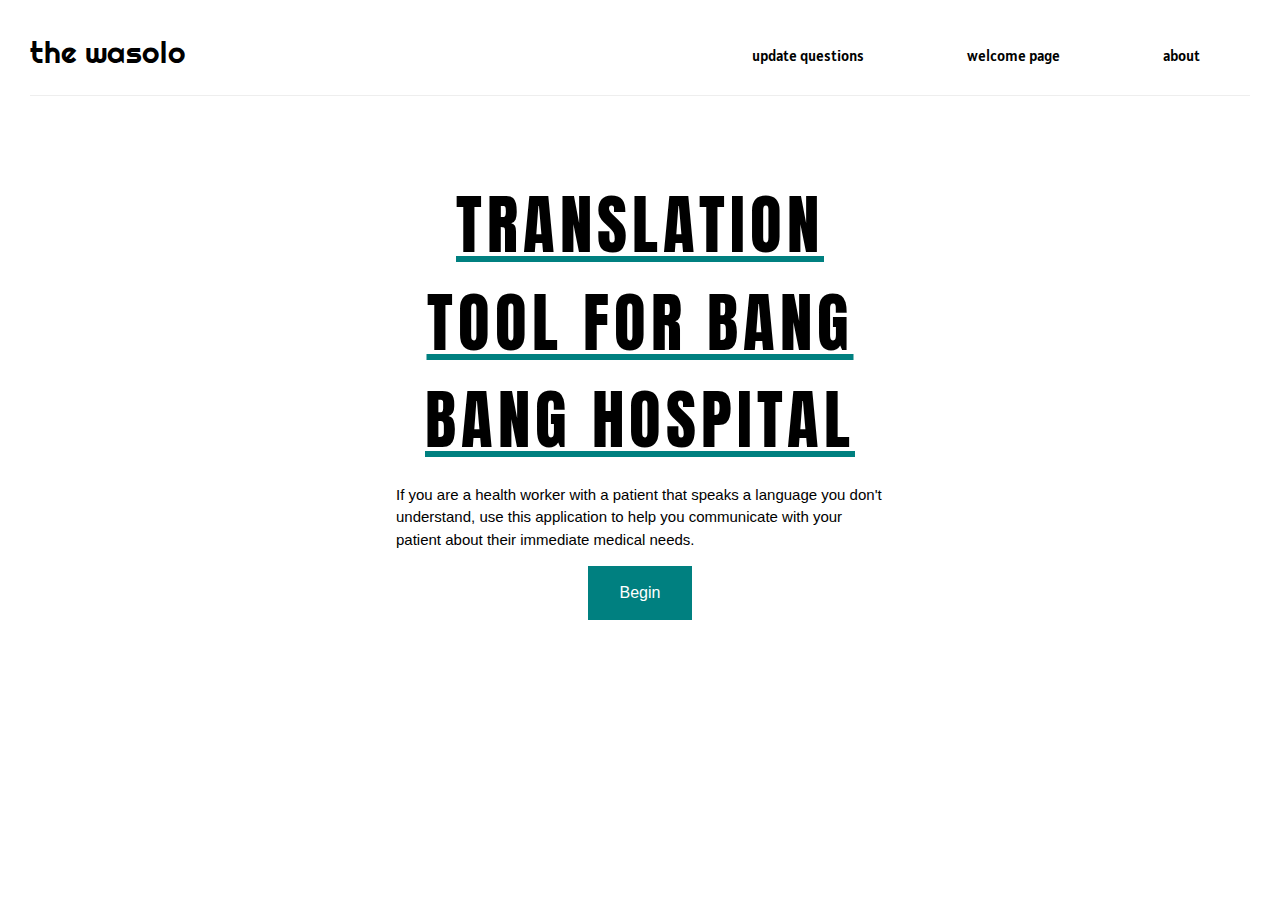
==== index.html @ 22769751 "initial files for the app" ====
<!DOCTYPE html>
<html lang="en">

<head>
    <meta charset="UTF-8" />
    <meta http-equiv="X-UA-Compatible" content="IE=edge,chrome=1">
    <title>The Wasolo</title>
    <link rel="stylesheet" type="text/css" href="css/demo.css" />
    <link rel="stylesheet" type="text/css" href="style.css" />
    <script type="text/javascript" src="js/modernizr.custom.86080.js"></script>
    <link rel="stylesheet" href="https://www.w3schools.com/w3css/4/w3.css">
    <link href="https://fonts.googleapis.com/css?family=Roboto&display=swap" rel="stylesheet">
    <link href="https://fonts.googleapis.com/css?family=Alatsi|Anton|Righteous&display=swap" rel="stylesheet">
    <title>Welcome</title>
</head>

<body class="main_container">

    <div class="header">

        <div class="menu_welcomePage">
            <ul>
                <li><a href="javascript:loadPage('/hospitalApp/updateQuestions.html')">update questions</a> </li>
                <li>welcome page</li>
                <li>about</li>

            </ul>
        </div>

        <div class="logo">
            <h2 class="logo">the wasolo</h2>
        </div>

    </div>
    <hr>

    <div class="content">
        <div class="welcomePage_title_container">
            <h1 class="page_title">Translation tool for Bang Bang hospital</h1>

            <p> If you are a health worker with a patient that speaks a language you don't understand, use this application to help you communicate with your patient about their immediate medical needs.</p>

            <div class="welcomePage_button_container">
                <button class="welcomePage_button">Begin</button>
            </div>

        </div>


    </div>





    <script src="https://ajax.googleapis.com/ajax/libs/jquery/3.4.1/jquery.min.js"></script>
    <script src="index.js"></script>
    <script>
        $(document).ready(function() {



        });
    </script>


</body>

</html>
---- style.css ----
:root {
    --teal: #008080;
}

body {
    background-color: white;
}

.main_container {
    margin: 30px;
}

.logo {
    font-family: 'Righteous', cursive;
}

.menu_welcomePage {
    font-family: 'Alatsi', sans-serif;
    float: right;
}

hr {
    border-color: black;
}

ul li {
    display: inline;
    padding: 50px;
}

ul li a {
    text-decoration: none;
}

.welcomePage_title_container {
    width: 40%;
    margin: auto;
    padding-top: 50px;
}

.page_title {
    font-family: 'Anton', sans-serif;
    font-size: 65px;
    text-transform: uppercase;
    text-align: center;
    letter-spacing: 5px;
    text-decoration: underline;
    text-decoration-color: #008080;
}

.welcomePage_button {
    background-color: #008080;
    border: none;
    color: white;
    padding: 15px 32px;
    text-align: center;
    text-decoration: none;
    display: inline-block;
    font-size: 16px;
}

.welcomePage_button_container {
    text-align: center;
}

.content {}

.updateQstns_modal {
    margin: auto;
    background-color: var(--teal);
    text-align: center;
    padding: 50px;
    position: relative;
    top: 150px;
    height: 540px;
    width: 30%;
    border-radius: 20px;
    color: white;
    font-family: 'Alatsi', sans-serif;
}

.updateQstns_title {
    font-size: 20px;
    font-weight: bold;
}

input[type=text] {
    background: transparent;
    border: none;
    border-bottom: 1px solid #000000;
    border-color: white;
}

input[type=submit] {
    background-color: black;
    border: none;
    color: white;
    padding: 16px 32px;
    text-decoration: none;
    margin: 4px 2px;
    cursor: pointer;
}

input[type="file"] {
    background-color: black;
}

.selectLanguageTitle {
    font-size: 30px;
    margin-top: 20px;
}

.listOFlanguages {
    margin: auto;
    width: 40%;
    height: 400px;
    font-family: 'Alatsi', sans-serif;
    column-count: 2;
}


/* styling for the select language check boxes */

.option-input {
    -webkit-appearance: none;
    -moz-appearance: none;
    -ms-appearance: none;
    -o-appearance: none;
    appearance: none;
    position: relative;
    top: 13.33333px;
    right: 0;
    bottom: 0;
    left: 0;
    height: 40px;
    width: 40px;
    transition: all 0.15s ease-out 0s;
    background: #cbd1d8;
    border: none;
    color: #fff;
    cursor: pointer;
    display: inline-block;
    margin-right: 0.5rem;
    outline: none;
    position: relative;
    z-index: 1000;
}

.option-input:hover {
    background: #9faab7;
}

.option-input:checked {
    background: var(--teal);
}

.option-input:checked::before {
    height: 40px;
    width: 40px;
    position: absolute;
    content: '✔';
    display: inline-block;
    font-size: 26.66667px;
    text-align: center;
    line-height: 40px;
}

.option-input:checked::after {
    -webkit-animation: click-wave 0.65s;
    -moz-animation: click-wave 0.65s;
    animation: click-wave 0.65s;
    background: #40e0d0;
    content: '';
    display: block;
    position: relative;
    z-index: 100;
}

.option-input.radio {
    border-radius: 50%;
}

.option-input.radio::after {
    border-radius: 50%;
}

.lang_label {
    display: block;
    line-height: 40px;
}
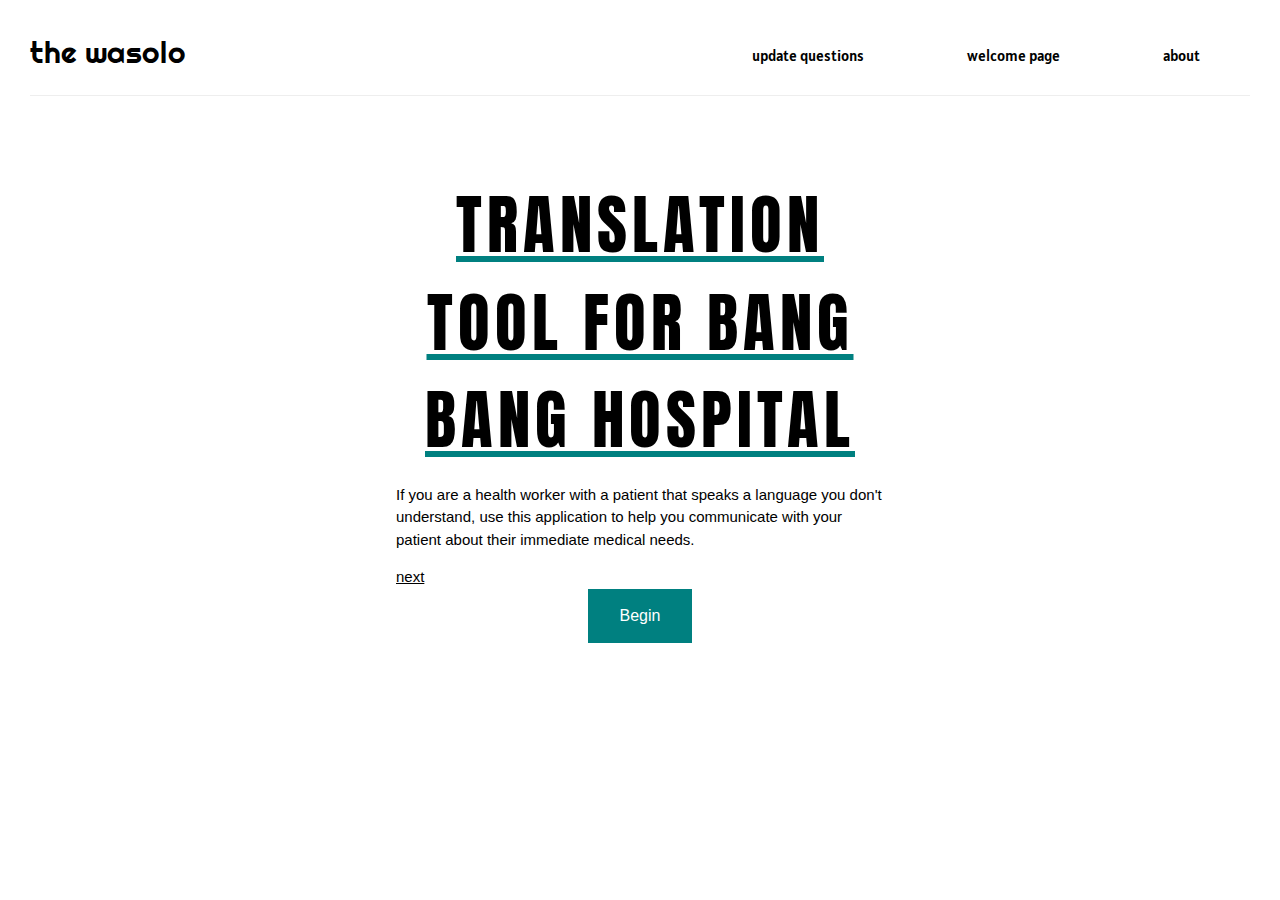
==== commit 8c071524: "fixed the url for the next link" ====
--- a/index.html
+++ b/index.html
@@ -20,7 +20,8 @@
 
         <div class="menu_welcomePage">
             <ul>
-                <li><a href="javascript:loadPage('/hospitalApp/updateQuestions.html')">update questions</a> </li>
+
+                <li><a href="javascript:loadPage('/thewasolo/language.html')">update questions</a> </li>
                 <li>welcome page</li>
                 <li>about</li>
 
@@ -34,14 +35,16 @@
     </div>
     <hr>
 
-    <div class="content">
+    <div id="pageDetails">
         <div class="welcomePage_title_container">
             <h1 class="page_title">Translation tool for Bang Bang hospital</h1>
 
             <p> If you are a health worker with a patient that speaks a language you don't understand, use this application to help you communicate with your patient about their immediate medical needs.</p>
 
+            <a href="./language.html"> next </a>
+
             <div class="welcomePage_button_container">
-                <button class="welcomePage_button">Begin</button>
+                <button onclick="window.location.href = '/language.html';" class="welcomePage_button">Begin</button>
             </div>
 
         </div>
@@ -63,7 +66,6 @@
         });
     </script>
 
-
 </body>
 
 </html>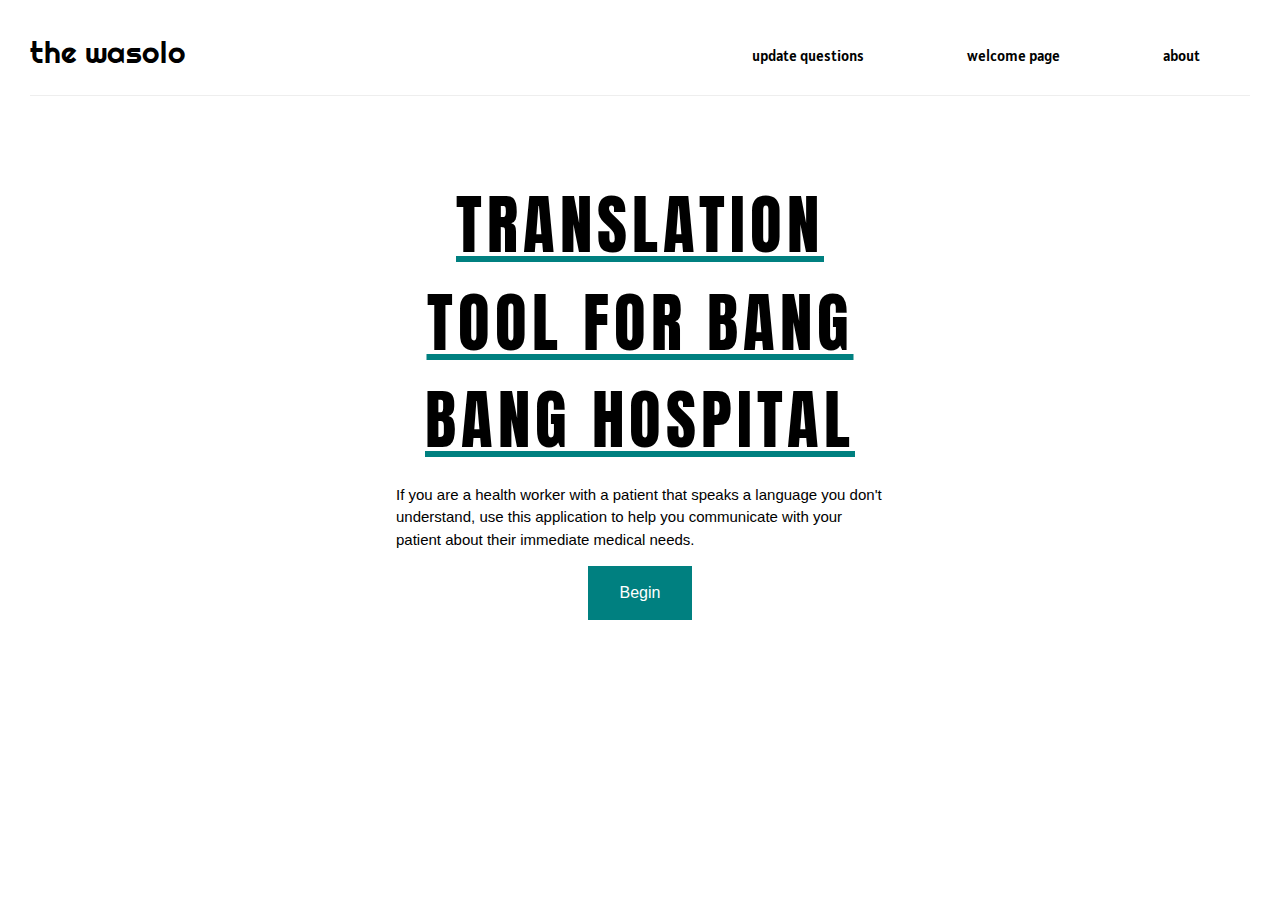
==== commit db3b4686: "fixed the url for the load page  link" ====
--- a/index.html
+++ b/index.html
@@ -21,7 +21,7 @@
         <div class="menu_welcomePage">
             <ul>
 
-                <li><a href="javascript:loadPage('/thewasolo/language.html')">update questions</a> </li>
+                <li><a href="javascript:loadPage('./language.html')">update questions</a> </li>
                 <li>welcome page</li>
                 <li>about</li>
 
@@ -41,10 +41,8 @@
 
             <p> If you are a health worker with a patient that speaks a language you don't understand, use this application to help you communicate with your patient about their immediate medical needs.</p>
 
-            <a href="./language.html"> next </a>
-
             <div class="welcomePage_button_container">
-                <button onclick="window.location.href = '/language.html';" class="welcomePage_button">Begin</button>
+                <button onclick="window.location.href = './language.html';" class="welcomePage_button">Begin</button>
             </div>
 
         </div>
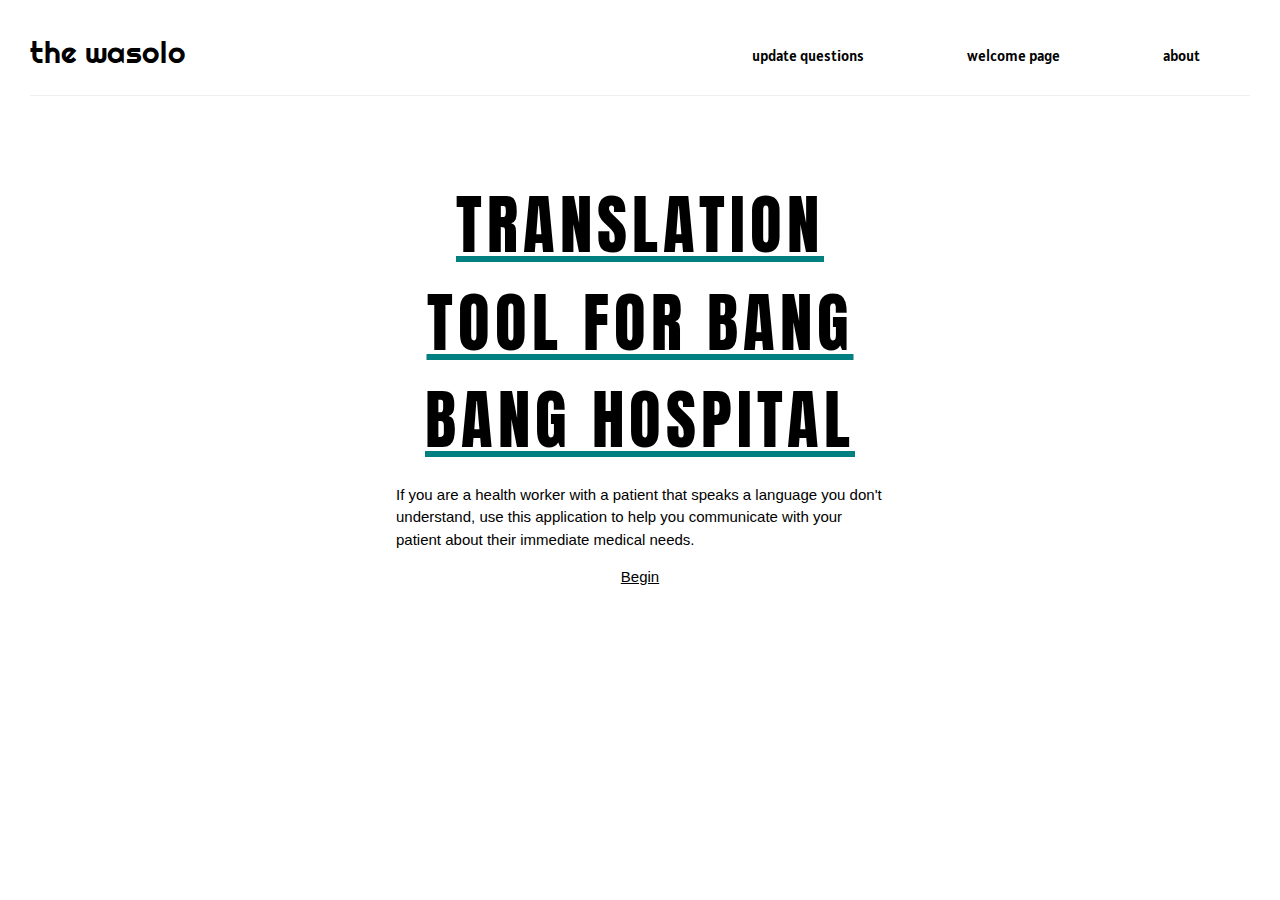
==== commit 94ba39c1: "added the language page for the doctor" ====
--- a/index.html
+++ b/index.html
@@ -21,8 +21,9 @@
         <div class="menu_welcomePage">
             <ul>
 
-                <li><a href="javascript:loadPage('./language.html')">update questions</a> </li>
-                <li>welcome page</li>
+                <li><a href="javascript:loadPage('./updateQuestions.html')">update questions</a> </li>
+                <li>
+                    <a href="./index.html">welcome page</a> </li>
                 <li>about</li>
 
             </ul>
@@ -42,7 +43,8 @@
             <p> If you are a health worker with a patient that speaks a language you don't understand, use this application to help you communicate with your patient about their immediate medical needs.</p>
 
             <div class="welcomePage_button_container">
-                <button onclick="window.location.href = './language.html';" class="welcomePage_button">Begin</button>
+                <a class="next_button" href="javascript:loadPage('./doctorLanguage.html')">  Begin </a>
+
             </div>
 
         </div>
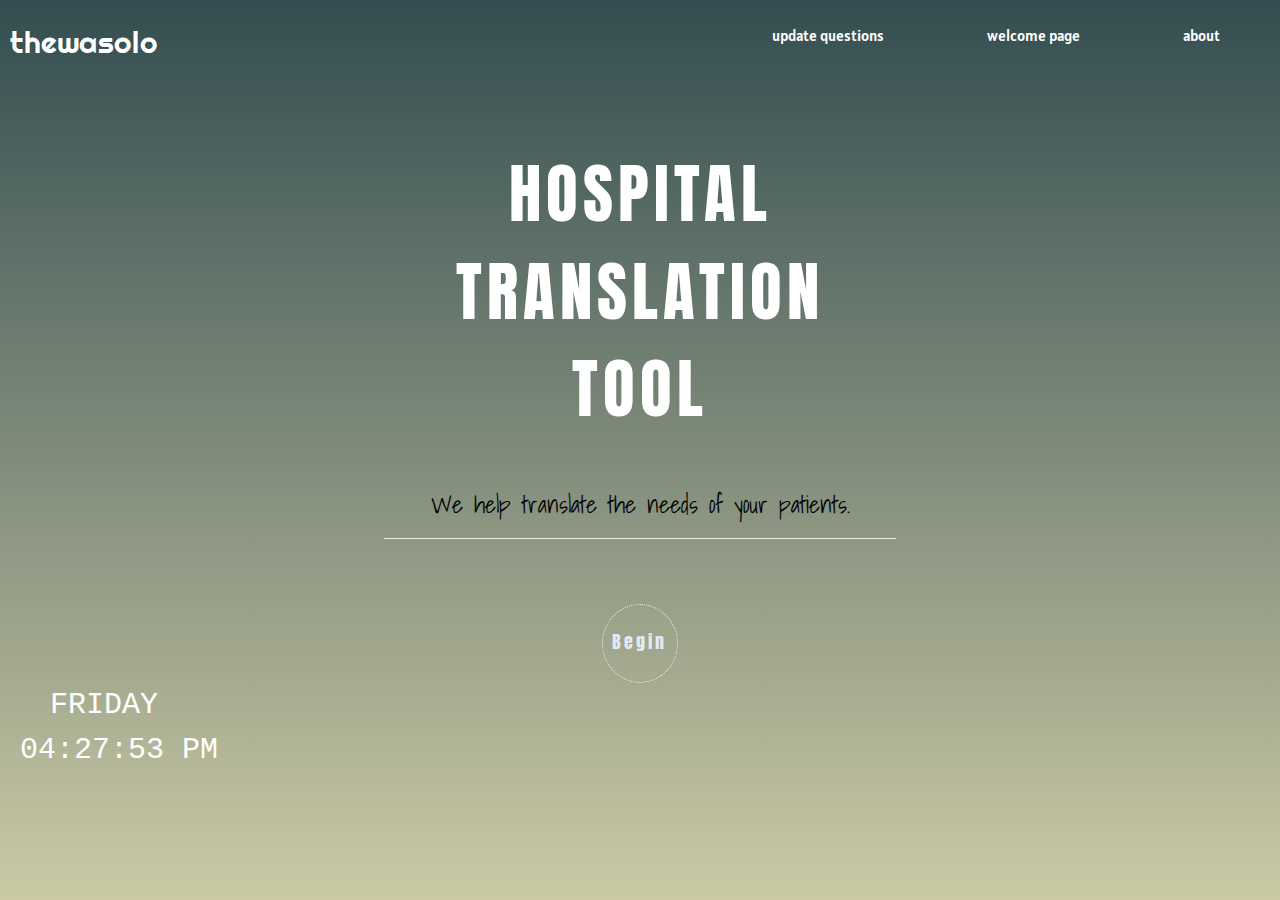
==== commit ab53a675: "added an interactive body image, created a new patient response form and added the question modal" ====
--- a/index.html
+++ b/index.html
@@ -11,6 +11,7 @@
     <link rel="stylesheet" href="https://www.w3schools.com/w3css/4/w3.css">
     <link href="https://fonts.googleapis.com/css?family=Roboto&display=swap" rel="stylesheet">
     <link href="https://fonts.googleapis.com/css?family=Alatsi|Anton|Righteous&display=swap" rel="stylesheet">
+    <link rel="stylesheet" type="text/css" href="//fonts.googleapis.com/css?family=Shadows+Into+Light" />
     <title>Welcome</title>
 </head>
 
@@ -30,38 +31,39 @@
         </div>
 
         <div class="logo">
-            <h2 class="logo">the wasolo</h2>
+            <h2 class="logo"> <a href="./index.html">thewasolo</a> </h2>
         </div>
 
     </div>
-    <hr>
 
-    <div id="pageDetails">
+    <div class="welcomePage" id="pageDetails">
         <div class="welcomePage_title_container">
-            <h1 class="page_title">Translation tool for Bang Bang hospital</h1>
+            <h1 class="page_title">Hospital Translation Tool</h1>
+            <br>
+            <p class="slogan">We help translate the needs of your patients.</p>
 
-            <p> If you are a health worker with a patient that speaks a language you don't understand, use this application to help you communicate with your patient about their immediate medical needs.</p>
-
-            <div class="welcomePage_button_container">
-                <a class="next_button" href="javascript:loadPage('./doctorLanguage.html')">  Begin </a>
-
+            <hr>
+            <br><br>
+            <div class="round-button">
+                <div class="round-button-circle"><a onclick="changeColor('#334d50', '#ffffff')" href="javascript:loadPage('./patientLanguage.html')" class="round-button">Begin</a></div>
             </div>
 
         </div>
 
+        <div class="time">
+            <div class="day" id="day"></div>
+            <div id='clock'></div>
+        </div>
+
 
     </div>
-
-
-
-
-
     <script src="https://ajax.googleapis.com/ajax/libs/jquery/3.4.1/jquery.min.js"></script>
     <script src="index.js"></script>
     <script>
         $(document).ready(function() {
 
-
+            displayTime();
+            setInterval(displayTime, 1000);
 
         });
     </script>
--- a/style.css
+++ b/style.css
@@ -1,26 +1,35 @@
 :root {
     --teal: #008080;
+    --yellow: #cbcaa5;
 }
 
 body {
-    background-color: white;
-}
-
-.main_container {
-    margin: 30px;
-}
-
-.logo {
-    font-family: 'Righteous', cursive;
+    background: #334d50;
+    /* fallback for old browsers */
+    background: -webkit-linear-gradient(to top, #cbcaa5, #334d50);
+    /* Chrome 10-25, Safari 5.1-6 */
+    background: linear-gradient(to top, #cbcaa5, #334d50);
+    /* W3C, IE 10+/ Edge, Firefox 16+, Chrome 26+, Opera 12+, Safari 7+ */
+    background-repeat: no-repeat;
+    background-attachment: fixed;
+    color: white;
+    font-family: "Anton", sans-serif;
+}
+
+.main_container {}
+
+.logo a {
+    font-family: "Righteous", cursive;
+    text-decoration: none;
+}
+
+.header {
+    padding: 10px;
 }
 
 .menu_welcomePage {
-    font-family: 'Alatsi', sans-serif;
+    font-family: "Alatsi", sans-serif;
     float: right;
-}
-
-hr {
-    border-color: black;
 }
 
 ul li {
@@ -32,23 +41,38 @@
     text-decoration: none;
 }
 
+ul li a:hover {
+    text-decoration: underline;
+}
+
 .welcomePage_title_container {
     width: 40%;
     margin: auto;
     padding-top: 50px;
 }
 
+.slogan {
+    color: black;
+    text-align: center;
+    font-family: "Shadows Into Light";
+    font-size: 24px;
+    font-style: normal;
+    font-variant: normal;
+    font-weight: 100;
+    line-height: 20px;
+}
+
 .page_title {
-    font-family: 'Anton', sans-serif;
+    font-family: "Anton", sans-serif;
     font-size: 65px;
     text-transform: uppercase;
     text-align: center;
     letter-spacing: 5px;
-    text-decoration: underline;
-    text-decoration-color: #008080;
-}
-
-.welcomePage_button {
+    color: white;
+}
+
+.welcomePage_button,
+.next_button {
     background-color: #008080;
     border: none;
     color: white;
@@ -57,10 +81,7 @@
     text-decoration: none;
     display: inline-block;
     font-size: 16px;
-}
-
-.welcomePage_button_container {
-    text-align: center;
+    margin: auto;
 }
 
 .content {}
@@ -71,27 +92,25 @@
     text-align: center;
     padding: 50px;
     position: relative;
-    top: 150px;
     height: 540px;
     width: 30%;
     border-radius: 20px;
     color: white;
-    font-family: 'Alatsi', sans-serif;
+    font-family: "Alatsi", sans-serif;
 }
 
 .updateQstns_title {
     font-size: 20px;
-    font-weight: bold;
-}
-
-input[type=text] {
+}
+
+input[type="text"] {
     background: transparent;
     border: none;
     border-bottom: 1px solid #000000;
     border-color: white;
 }
 
-input[type=submit] {
+input[type="submit"] {
     background-color: black;
     border: none;
     color: white;
@@ -107,15 +126,53 @@
 
 .selectLanguageTitle {
     font-size: 30px;
-    margin-top: 20px;
-}
-
-.listOFlanguages {
+    margin: auto;
+}
+
+.listOFlanguages,
+.categories {
     margin: auto;
     width: 40%;
-    height: 400px;
-    font-family: 'Alatsi', sans-serif;
+    height: 250px;
+    font-family: "Alatsi", sans-serif;
     column-count: 2;
+}
+
+.categoryTitle {
+    font-size: 30px;
+}
+
+.category_subtitle {
+    font-size: 15px;
+    text-transform: uppercase;
+    text-align: center;
+    letter-spacing: 5px;
+    text-decoration: none;
+    cursor: pointer;
+}
+
+.categories {
+    padding: 30px;
+    width: 80%;
+    column-count: unset;
+}
+
+audio {
+    height: 15px;
+    width: 150px;
+    text-align: center;
+}
+
+.skinCategory {
+    display: none;
+}
+
+a {
+    cursor: pointer;
+}
+
+.patientResponseFormat {
+    font-size: 11px;
 }
 
 
@@ -158,7 +215,7 @@
     height: 40px;
     width: 40px;
     position: absolute;
-    content: '✔';
+    content: "✔";
     display: inline-block;
     font-size: 26.66667px;
     text-align: center;
@@ -170,7 +227,7 @@
     -moz-animation: click-wave 0.65s;
     animation: click-wave 0.65s;
     background: #40e0d0;
-    content: '';
+    content: "";
     display: block;
     position: relative;
     z-index: 100;
@@ -187,4 +244,237 @@
 .lang_label {
     display: block;
     line-height: 40px;
+}
+
+
+/* response form styling */
+
+input[id="responseFormat_number"] {
+    width: 100%;
+    padding: 12px 20px;
+    margin: 8px 0;
+    display: inline-block;
+    border: 1px solid #ccc;
+    border-radius: 4px;
+    box-sizing: border-box;
+}
+
+
+/* input[type=patientResponse] {
+    width: 100%;
+    padding: 12px 20px;
+    margin: 8px 0;
+    display: inline-block;
+    border: 1px solid #ccc;
+    border-radius: 4px;
+    box-sizing: border-box;
+} */
+
+input[id="responseFormSubmitButton"] {
+    width: 100%;
+    background-color: var(--teal);
+    color: white;
+    padding: 14px 20px;
+    margin: 8px 0;
+    border: none;
+    border-radius: 4px;
+    cursor: pointer;
+}
+
+.responseForm {
+    border-radius: 5px;
+    background-color: #f2f2f2;
+    padding: 20px;
+    width: 50%;
+    margin: auto;
+}
+
+
+/* begin button styling */
+
+.round-button {
+    width: 15%;
+    margin: auto;
+}
+
+.round-button-circle {
+    width: 100%;
+    height: 0;
+    padding-bottom: 100%;
+    border-radius: 50%;
+    border: 10px solid #98a1a4;
+    overflow: hidden;
+}
+
+.round-button-circle {
+    width: 100%;
+    height: 0;
+    padding-bottom: 100%;
+    border-radius: 50%;
+    border: 1px dotted white;
+    overflow: hidden;
+    background: transparent;
+    box-shadow: 0 0 1px gray;
+}
+
+.round-button-circle:hover {
+    background: var(--yellow);
+}
+
+.round-button a {
+    display: block;
+    float: left;
+    width: 100%;
+    padding-top: 50%;
+    padding-bottom: 50%;
+    line-height: 1em;
+    margin-top: -0.5em;
+    text-align: center;
+    color: #e2eaf3;
+    font-family: Verdana;
+    font-size: 1.2em;
+    font-weight: 100;
+    text-decoration: none;
+    font-family: "Anton", sans-serif;
+    letter-spacing: 3px;
+}
+
+.time {
+    font-family: "Courier New", Courier, monospace;
+    font-size: 30px;
+    text-transform: uppercase;
+    margin-left: 20px;
+}
+
+.day {
+    margin-left: 30px;
+}
+
+
+/* styling for the arrows */
+
+.arrow {
+    border: solid white;
+    border-width: 0 3px 3px 0;
+    display: inline-block;
+    padding: 3px;
+}
+
+.left {
+    transform: rotate(135deg);
+    -webkit-transform: rotate(135deg);
+    margin-left: 50%;
+}
+
+
+/* styling for the modal */
+
+.w3-container {
+    margin-top: 150px;
+}
+
+.question-content {
+    text-align: center;
+}
+
+.question-title {
+    font-size: 40px;
+    margin-top: 30px;
+}
+
+.question {
+    font-size: 20px;
+    margin-top: 40px;
+}
+
+.modal-nav-div {
+    display: flex;
+    margin: unset;
+}
+
+.modal-nav-buttons {
+    flex: 1;
+    padding: 40px;
+    margin-left: 60px;
+}
+
+@media (min-width: 993px) {
+    .local-modal {
+        height: 300px;
+        width: 500px;
+        background-color: #7e9a81;
+    }
+}
+
+
+/* styling for the patient responses */
+
+.answers {
+    text-align: center;
+    margin: auto;
+    width: 40%;
+}
+
+.answer-One {
+    height: 200px;
+    width: 400px;
+    background-color: yellow;
+    display: flex;
+    justify-content: space-between;
+    padding: 70px;
+    margin-top: 50px;
+}
+
+.answer-two {
+    height: 200px;
+    width: 400px;
+    background-color: blue;
+}
+
+.answer-three {
+    height: 200px;
+    width: 400px;
+    background-color: pink;
+    margin-top: 30px;
+}
+
+
+/* styling for the answer shapes */
+
+.triangle-up {
+    width: 0;
+    height: 0;
+    border-left: 25px solid transparent;
+    border-right: 25px solid transparent;
+    border-bottom: 50px solid #555;
+}
+
+.circle {
+    height: 50px;
+    width: 50px;
+    background-color: #555;
+    border-radius: 50%;
+}
+
+
+/* styling for the range slider */
+
+.slidecontainer {
+    width: 60%;
+}
+
+.slider {
+    -webkit-appearance: none;
+    width: 80%;
+    height: 25px;
+    background: gray;
+    outline: none;
+    opacity: 0.7;
+    -webkit-transition: 0.2s;
+    transition: opacity 0.2s;
+    margin: 40px;
+}
+
+.slider:hover {
+    opacity: 1;
 }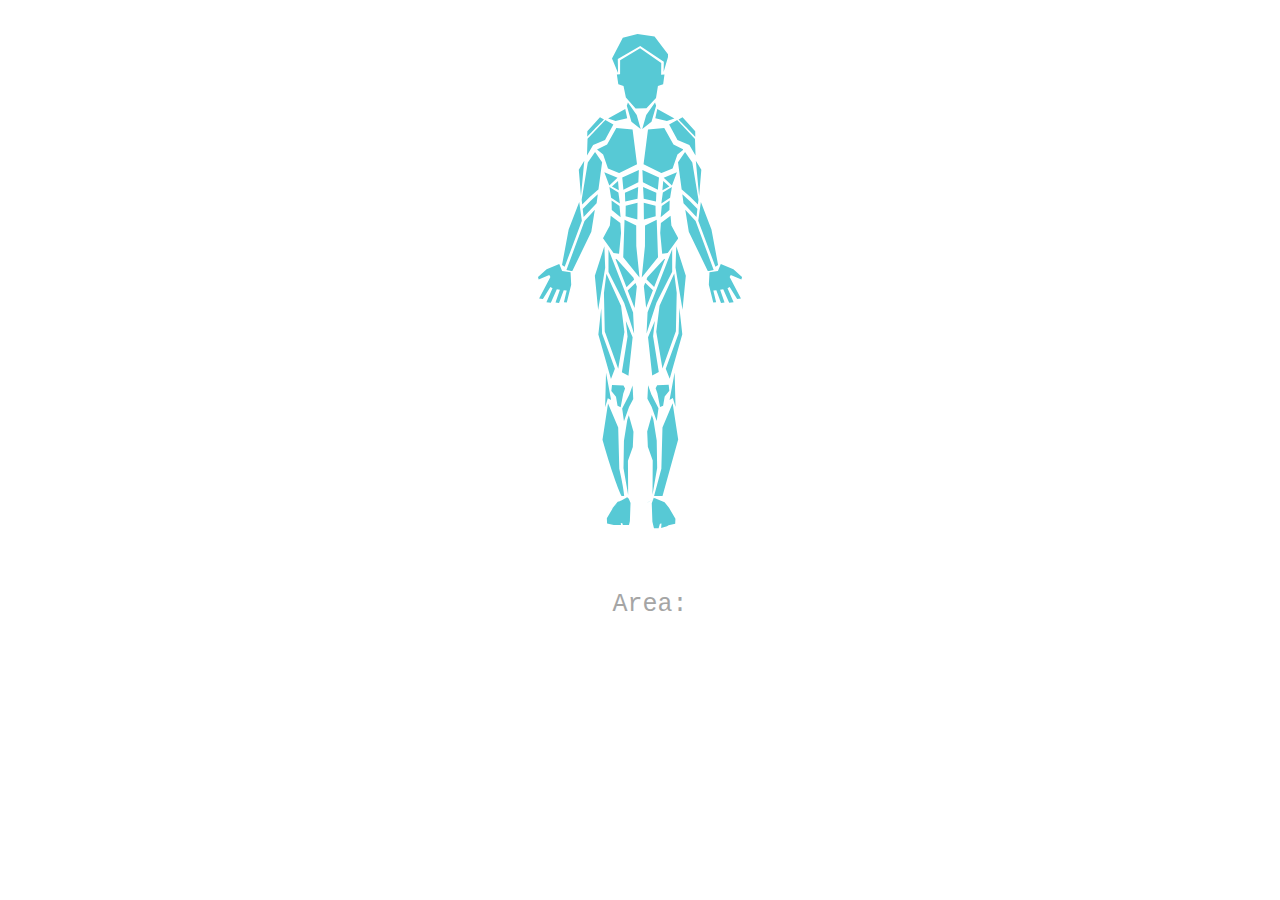
==== commit 0db369d2: "modified changes for the whole application" ====
--- a/index.html
+++ b/index.html
@@ -1,73 +1,43 @@
 <!DOCTYPE html>
 <html lang="en">
+<head>
 
-<head>
-    <meta charset="UTF-8" />
-    <meta http-equiv="X-UA-Compatible" content="IE=edge,chrome=1">
-    <title>The Wasolo</title>
-    <link rel="stylesheet" type="text/css" href="css/demo.css" />
-    <link rel="stylesheet" type="text/css" href="style.css" />
-    <script type="text/javascript" src="js/modernizr.custom.86080.js"></script>
-    <link rel="stylesheet" href="https://www.w3schools.com/w3css/4/w3.css">
-    <link href="https://fonts.googleapis.com/css?family=Roboto&display=swap" rel="stylesheet">
-    <link href="https://fonts.googleapis.com/css?family=Alatsi|Anton|Righteous&display=swap" rel="stylesheet">
-    <link rel="stylesheet" type="text/css" href="//fonts.googleapis.com/css?family=Shadows+Into+Light" />
-    <title>Welcome</title>
+    <!-- Meta Tags -->
+    <meta charset="UTF-8">
+    <meta http-equiv="X-UA-Compatible" content="ie=edge">
+
+    <!-- Stylesheet Docs -->
+    <link rel="stylesheet" href="index.css">
+
+    <!-- Javascript Docs -->
+    <script type="text/javascript" src="index.js"></script>
+
 </head>
+<body>
 
-<body class="main_container">
+    <!-- Human Body //-->
+    <div class="human-body">
+        <svg data-position='head' id='head' class='head' xmlns='http://www.w3.org/2000/svg' width='56.594' height='95.031' viewBox='0 0 56.594 95.031'><path d='M15.92 68.5l8.8 12.546 3.97 13.984-9.254-7.38-4.622-15.848zm27.1 0l-8.8 12.546-3.976 13.988 9.254-7.38 4.622-15.848zm6.11-27.775l.108-11.775-21.16-14.742L8.123 26.133 8.09 40.19l-3.24.215 1.462 9.732 5.208 1.81 2.36 11.63 9.72 11.018 10.856-.324 9.56-10.37 1.918-11.952 5.207-1.81 1.342-9.517zm-43.085-1.84l-.257-13.82L28.226 11.9l23.618 15.755-.216 10.37 4.976-17.085L42.556 2.376 25.49 0 10.803 3.673.002 24.415z'/></svg>
+        <svg data-position='left-shoulder' id='left-shoulder' class='left-shoulder' xmlns='http://www.w3.org/2000/svg' width='109.532' height='46.594' viewBox='0 0 109.532 46.594'><path d='m 38.244,-0.004 1.98,9.232 -11.653,2.857 -7.474,-2.637 z M 17.005,10.536 12.962,8.35 0.306,22.35 0.244,27.675 c 0,0 16.52,-17.015 16.764,-17.14 z m 1.285,0.58 C 18.3,11.396 0.528,30.038 0.528,30.038 L -0.01,46.595 6.147,36.045 18.017,30.989 26.374,15.6 Z'/></svg>
+        <svg data-position='right-shoulder' id='right-shoulder' class='right-shoulder' xmlns='http://www.w3.org/2000/svg' width='109.532' height='46.594' viewBox='0 0 109.532 46.594'><path d='m 3.2759972,-0.004 -1.98,9.232 11.6529998,2.857 7.473999,-2.637 z m 21.2379988,10.54 4.044,-2.187 12.656,14 0.07,5.33 c 0,0 -16.524,-17.019 -16.769,-17.144 z m -1.285,0.58 c -0.008,0.28 17.762,18.922 17.762,18.922 l 0.537,16.557 -6.157,-10.55 -11.871,-5.057 L 15.147997,15.6 Z'/></svg>
+        <svg data-position='left-arm' id='left-arm' class='left-arm' xmlns='http://www.w3.org/2000/svg' width='156.344' height='119.25' viewBox='0 0 156.344 119.25'><path d='m21.12,56.5a1.678,1.678 0 0 1 -0.427,0.33l0.935,8.224l12.977,-13.89l1.2,-8.958a168.2,168.2 0 0 0 -14.685,14.294zm1.387,12.522l-18.07,48.91l5.757,1.333l19.125,-39.44l3.518,-22.047l-10.33,11.244zm-5.278,-18.96l2.638,18.74l-17.2,46.023l-2.657,-1.775l6.644,-35.518l10.575,-27.47zm18.805,-12.323a1.78,1.78 0 0 1 0.407,-0.24l3.666,-27.345l-7.037,-10.139l-7.258,10.58l-6.16,37.04l0.566,4.973a151.447,151.447 0 0 1 15.808,-14.87l0.008,0.001zm-13.742,-28.906l-3.3,35.276l-2.2,-26.238l5.5,-9.038z'/></svg>
+        <svg data-position='right-arm' id='right-arm' class='right-arm' xmlns='http://www.w3.org/2000/svg' width='156.344' height='119.25' viewBox='0 0 156.344 119.25'><path d='m 18.997,56.5 a 1.678,1.678 0 0 0 0.427,0.33 L 18.489,65.054 5.512,51.164 4.312,42.206 A 168.2,168.2 0 0 1 18.997,56.5 Z m -1.387,12.522 18.07,48.91 -5.757,1.333 L 10.798,79.825 7.28,57.778 17.61,69.022 Z m 5.278,-18.96 -2.638,18.74 17.2,46.023 2.657,-1.775 L 33.463,77.532 22.888,50.062 Z M 4.083,37.739 A 1.78,1.78 0 0 0 3.676,37.499 L 0.01,10.154 7.047,0.015 l 7.258,10.58 6.16,37.04 -0.566,4.973 A 151.447,151.447 0 0 0 4.091,37.738 l -0.008,10e-4 z m 13.742,-28.906 3.3,35.276 2.2,-26.238 -5.5,-9.038 z'/></svg>
+        <svg data-position='chest' id='chest' class='chest' xmlns='http://www.w3.org/2000/svg' width='86.594' height='45.063' viewBox='0 0 86.594 45.063'><path d='M19.32 0l-9.225 16.488-10.1 5.056 6.15 4.836 4.832 14.07 11.2 4.616 17.85-8.828-4.452-34.7zm47.934 0l9.225 16.488 10.1 5.056-6.15 4.836-4.833 14.07-11.2 4.616-17.844-8.828 4.45-34.7z'/></svg>
+        <svg data-position='stomach' id='stomach' class='stomach' xmlns='http://www.w3.org/2000/svg' width='75.25' height='107.594' viewBox='0 0 75.25 107.594'><path d='M19.25 7.49l16.6-7.5-.5 12.16-14.943 7.662zm-10.322 8.9l6.9 3.848-.8-9.116zm5.617-8.732L1.32 2.15 6.3 15.6zm-8.17 9.267l9.015 5.514 1.54 11.028-8.795-5.735zm15.53 5.89l.332 8.662 12.286-2.665.664-11.826zm14.61 84.783L33.28 76.062l-.08-20.53-11.654-5.736-1.32 37.5zM22.735 35.64L22.57 46.3l11.787 3.166.166-16.657zm-14.16-5.255L16.49 35.9l1.1 11.25-8.8-7.06zm8.79 22.74l-9.673-7.28-.84 9.78L-.006 68.29l10.564 14.594 5.5.883 1.98-20.735zM56 7.488l-16.6-7.5.5 12.16 14.942 7.66zm10.32 8.9l-6.9 3.847.8-9.116zm-5.617-8.733L73.93 2.148l-4.98 13.447zm8.17 9.267l-9.015 5.514-1.54 11.03 8.8-5.736zm-15.53 5.89l-.332 8.662-12.285-2.665-.664-11.827zm-14.61 84.783l3.234-31.536.082-20.532 11.65-5.735 1.32 37.5zm13.78-71.957l.166 10.66-11.786 3.168-.166-16.657zm14.16-5.256l-7.915 5.514-1.1 11.25 8.794-7.06zm-8.79 22.743l9.673-7.28.84 9.78 6.862 12.66-10.564 14.597-5.5.883-1.975-20.74z'/></svg>
+        <svg data-position='left-leg' id='left-leg' class='left-leg' xmlns='http://www.w3.org/2000/svg' width='93.626' height='250.625' viewBox='0 0 93.626 250.625'><path d='m 18.00179,139.99461 -0.664,5.99 4.647,5.77 1.55,9.1 3.1,1.33 2.655,-13.755 1.77,-4.88 -1.55,-3.107 z m 20.582,0.444 -3.32,9.318 -7.082,13.755 1.77,12.647 5.09,-14.2 4.205,-7.982 z m -26.557,-12.645 5.09,27.29 -3.32,-1.777 -2.656,8.875 z m 22.795,42.374 -1.55,4.88 -3.32,20.634 -0.442,27.51 4.65,26.847 -0.223,-34.39 4.87,-13.754 0.663,-15.087 z m -10.623,12.424 1.106,41.267 c 14.157565,64.57987 -5.846437,10.46082 -16.8199998,-29.07 l 5.5329998,-36.384 z m -9.71,-178.164003 0,22.476 15.71,31.073 9.923,30.850003 -1.033,-21.375 z m 25.49,30.248 0.118,-0.148 -0.793,-2.024 -16.545,-18.16 -1.242,-0.44 10.984,28.378 z m -6.255,10.766 6.812,17.6 2.274,-21.596 -1.344,-3.43 z m -26.4699998,17.82 0.827,25.340003 12.8159998,35.257 -3.928,10.136 -12.6099998,-44.51 z M 31.81879,76.04161 l 0.345,0.826 6.47,15.48 -4.177,38.342 -6.594,-3.526 5.715,-35.7 z m -21.465,-74.697003 0.827,21.373 L 4.1527902,65.02561 0.84679017,30.870607 Z m 2.068,27.323 14.677,32.391 3.307,26.000003 -6.2,36.58 -13.437,-37.241 -0.8269998,-38.342003 z'/></svg>
+        <svg data-position='right-leg' id='right-leg' class='right-leg' xmlns='http://www.w3.org/2000/svg' width='80' height='250.625' viewBox='0 0 80 250.625'><path d='m 26.664979,139.7913 0.663,5.99 -4.647,5.77 -1.55,9.1 -3.1,1.33 -2.655,-13.755 -1.77,-4.88 1.55,-3.107 z m -20.5820002,0.444 3.3200005,9.318 7.0799997,13.755 -1.77,12.647 -5.0899997,-14.2 -4.2000005,-7.987 z m 3.7620005,29.73 1.5499997,4.88 3.32,20.633 0.442,27.51 -4.648,26.847 0.22,-34.39 -4.8670002,-13.754 -0.67,-15.087 z m 10.6229997,12.424 -1.107,41.267 -8.852,33.28 9.627,-4.55 16.046,-57.8 -5.533,-36.384 z m -13.9460002,74.991 c -5.157661,19.45233 -2.5788305,9.72616 0,0 z M 30.177979,4.225305 l 0,22.476 -15.713,31.072 -9.9230002,30.850005 1.033,-21.375005 z m -25.4930002,30.249 -0.118,-0.15 0.793,-2.023 16.5450002,-18.16 1.24,-0.44 -10.98,28.377 z m 6.2550002,10.764 -6.8120002,17.6 -2.274,-21.595 1.344,-3.43 z m 26.47,17.82 -0.827,25.342005 -12.816,35.25599 3.927,10.136 12.61,-44.50999 z m -24.565,12.783005 -0.346,0.825 -6.4700002,15.48 4.1780002,38.34199 6.594,-3.527 -5.715,-35.69999 z m 19.792,51.74999 -5.09,27.29 3.32,-1.776 2.655,8.875 z m 1.671,-126.452995 -0.826,21.375 7.03,42.308 3.306,-34.155 z m -2.066,27.325 -14.677,32.392 -3.308,26.000005 6.2,36.57999 13.436,-37.23999 0.827,-38.340005 z'/></svg>
+        <svg data-position='left-hand' id='left-hand' class='left-hand' xmlns='http://www.w3.org/2000/svg' width='90' height='38.938' viewBox='0 0 90 38.938'><path d='m 21.255,-0.00198191 2.88,6.90000201 8.412,1.335 0.664,12.4579799 -4.427,17.8 -2.878,-0.22 2.8,-11.847 -2.99,-0.084 -4.676,12.6 -3.544,-0.446 4.4,-12.736 -3.072,-0.584 -5.978,13.543 -4.428,-0.445 6.088,-14.1 -2.1,-1.25 L 4.878,34.934 1.114,34.489 12.4,12.9 11.293,11.12 0.665,15.57 0,13.124 8.635,5.3380201 Z' /></svg>
+        <svg data-position='right-hand' id='right-hand' class='right-hand' xmlns='http://www.w3.org/2000/svg' width='90' height='38.938' viewBox='0 0 90 38.938'><path d='m 13.793386,-0.00198533 -2.88,6.90000163 -8.4120002,1.335 -0.664,12.4579837 4.427,17.8 2.878,-0.22 -2.8,-11.847 2.99,-0.084 4.6760002,12.6 3.544,-0.446 -4.4,-12.736 3.072,-0.584 5.978,13.543 4.428,-0.445 -6.088,-14.1 2.1,-1.25 7.528,12.012 3.764,-0.445 -11.286,-21.589 1.107,-1.78 10.628,4.45 0.665,-2.447 -8.635,-7.7859837 z'/></svg>
+        <svg data-position='left-foot' id='left-foot' class='left-foot' xmlns='http://www.w3.org/2000/svg' width='30' height='30' viewBox='0 0 30 30'><path d='m 19.558357,1.92821 c -22.1993328,20.55867 -11.0996668,10.27933 0,0 z m 5.975,5.989 -0.664,18.415 -1.55,6.435 -4.647,0 -1.327,-4.437 -1.55,-0.222 0.332,4.437 -5.864,-1.778 -1.5499998,-0.887 -6.64,-1.442 -0.22,-5.214 6.418,-10.87 4.4259998,-5.548 c 9.991542,-3.26362 9.41586,-8.41457 12.836,1.111 z'/></svg>
+        <svg data-position='right-foot' id='right-foot' class='right-foot' xmlns='http://www.w3.org/2000/svg' width='90' height='38.938' viewBox='0 0 90 38.938'><path d='m 11.723492,2.35897 c -40.202667,20.558 -20.1013335,10.279 0,0 z m -5.9740005,5.989 0.663,18.415 1.546,6.435 4.6480005,0 1.328,-4.437 1.55,-0.222 -0.333,4.437 5.863,-1.778 1.55,-0.887 6.638,-1.442 0.222,-5.214 -6.418,-10.868 -4.426,-5.547 -10.8440005,-4.437 z'/> </svg>
+    </div>
+    <!--// Human Body -->
 
-    <div class="header">
-
-        <div class="menu_welcomePage">
-            <ul>
-
-                <li><a href="javascript:loadPage('./updateQuestions.html')">update questions</a> </li>
-                <li>
-                    <a href="./index.html">welcome page</a> </li>
-                <li>about</li>
-
-            </ul>
-        </div>
-
-        <div class="logo">
-            <h2 class="logo"> <a href="./index.html">thewasolo</a> </h2>
-        </div>
-
+    <!-- Data Showing //-->
+    <div id="area">
+        Area: <span id="data"></span>
     </div>
-
-    <div class="welcomePage" id="pageDetails">
-        <div class="welcomePage_title_container">
-            <h1 class="page_title">Hospital Translation Tool</h1>
-            <br>
-            <p class="slogan">We help translate the needs of your patients.</p>
-
-            <hr>
-            <br><br>
-            <div class="round-button">
-                <div class="round-button-circle"><a onclick="changeColor('#334d50', '#ffffff')" href="javascript:loadPage('./patientLanguage.html')" class="round-button">Begin</a></div>
-            </div>
-
-        </div>
-
-        <div class="time">
-            <div class="day" id="day"></div>
-            <div id='clock'></div>
-        </div>
-
-
-    </div>
-    <script src="https://ajax.googleapis.com/ajax/libs/jquery/3.4.1/jquery.min.js"></script>
-    <script src="index.js"></script>
-    <script>
-        $(document).ready(function() {
-
-            displayTime();
-            setInterval(displayTime, 1000);
-
-        });
-    </script>
+    <!--// Data Showing -->
 
 </body>
-
-</html>+</html>
--- a/index.css
+++ b/index.css
@@ -0,0 +1,106 @@
+.human-body {
+    width: 207px;
+    position: relative;
+    padding-top: 240px;
+    height: 260px;
+    display: block;
+    margin: 40px auto;
+}
+
+.human-body svg:hover {
+    cursor: pointer;
+}
+
+.human-body svg:hover path {
+    fill: #ff7d16;
+}
+
+.human-body svg {
+    position: absolute;
+    left: 50%;
+    fill: #57c9d5;
+}
+
+.human-body svg#head {
+    margin-left: -28.5px;
+    top: -6px;
+}
+
+.human-body svg#left-shoulder {
+    margin-left: -53.5px;
+    top: 69px;
+}
+
+.human-body svg#right-shoulder {
+    margin-left: 13.5px;
+    top: 69px;
+}
+
+.human-body svg#left-arm {
+    margin-left: -78px;
+    top: 112px;
+}
+
+.human-body svg#right-arm {
+    margin-left: 38px;
+    top: 112px;
+    z-index: 10001;
+}
+
+.human-body svg#chest {
+    margin-left: -43.5px;
+    top: 88px;
+}
+
+.human-body svg#stomach {
+    margin-left: -37.5px;
+    top: 130px;
+}
+
+.human-body svg#left-leg {
+    margin-left: -46.5px;
+    top: 205px;
+    z-index: 9999;
+}
+
+.human-body svg#right-leg {
+    margin-left: 1.5px;
+    top: 205px;
+    z-index: 9999;
+}
+
+.human-body svg#left-hand {
+    margin-left: -102.5px;
+    top: 224px;
+}
+
+.human-body svg#right-hand {
+    margin-left: 66.5px;
+    top: 224px;
+    z-index: 10000;
+}
+
+.human-body svg#left-foot {
+    margin-left: -35.5px;
+    top: 455px;
+}
+
+.human-body svg#right-foot {
+    margin-left: 5.5px;
+    top: 455px;
+}
+
+#area {
+    display: block;
+    width: 100%;
+    clear: both;
+    padding: 10px;
+    text-align: center;
+    font-size: 25px;
+    font-family: Courier New;
+    color: #a5a5a5;
+}
+
+#area #data {
+    color: black;
+}
